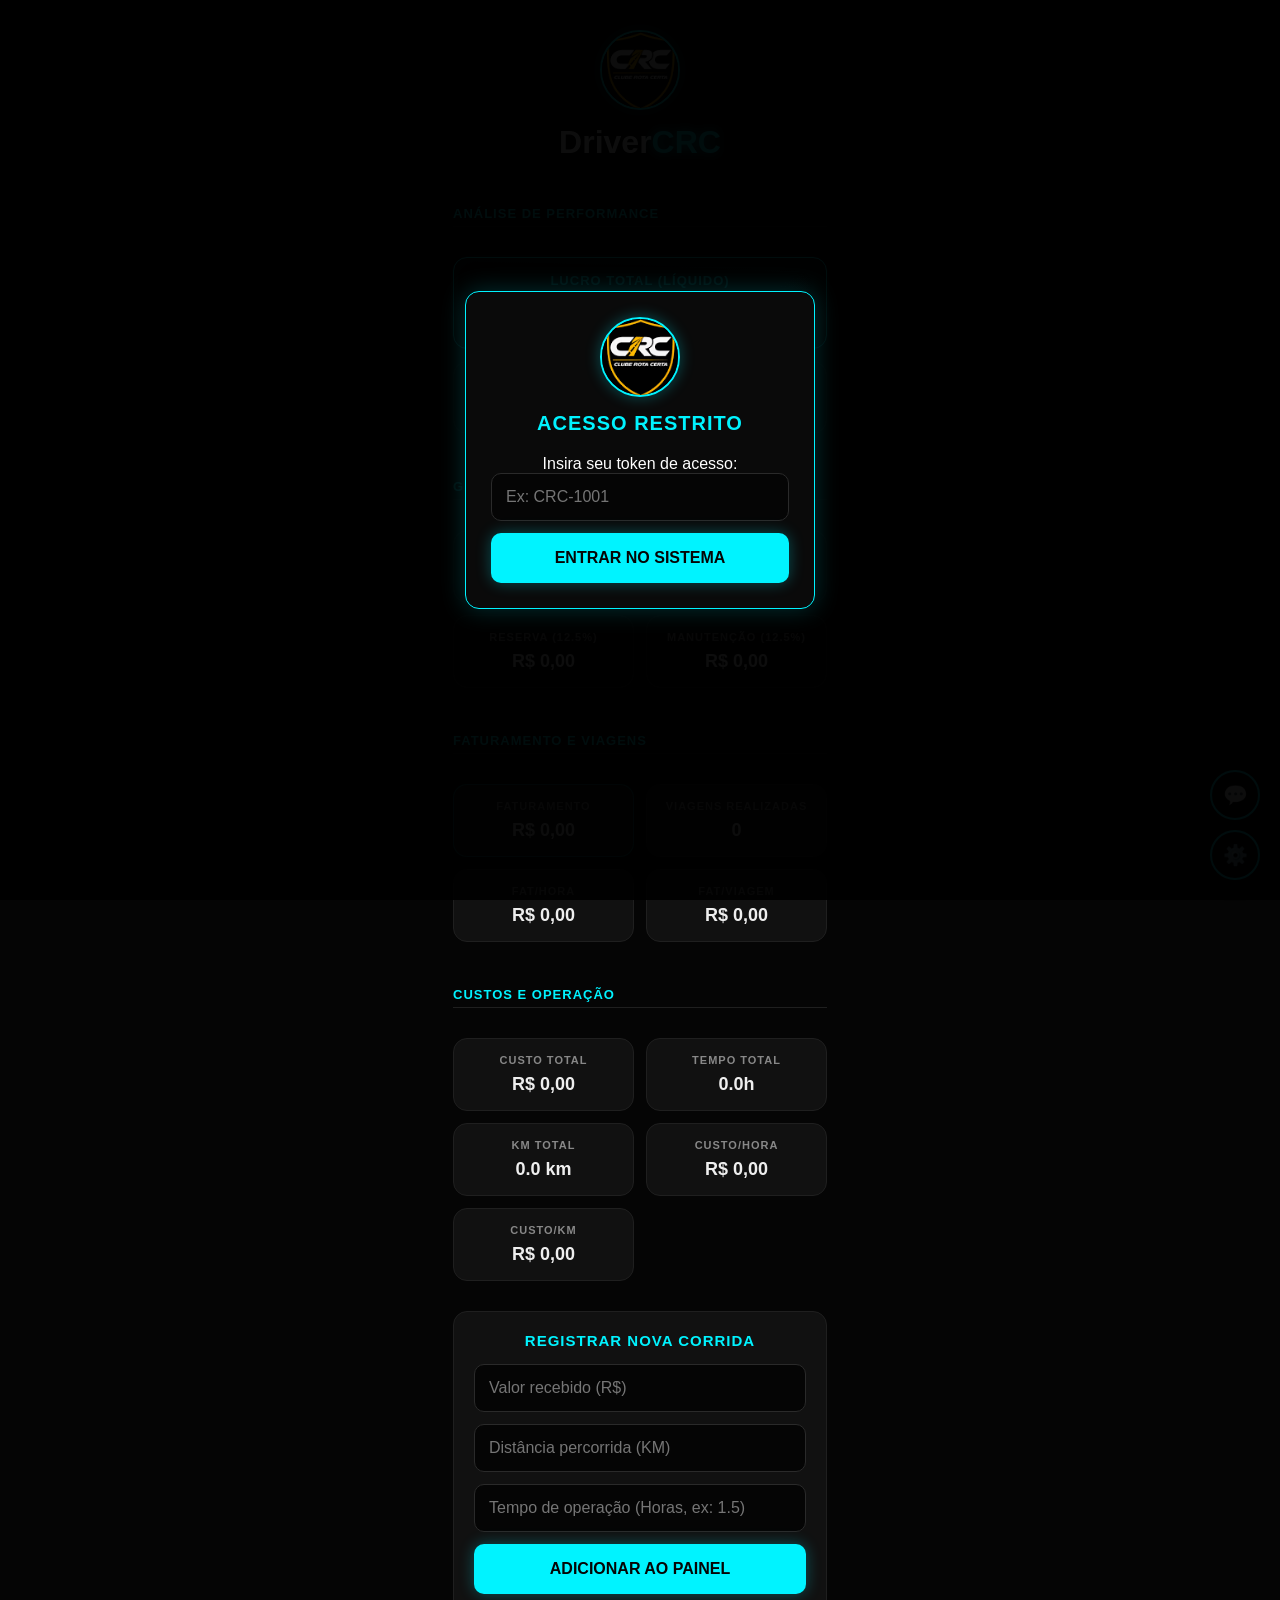
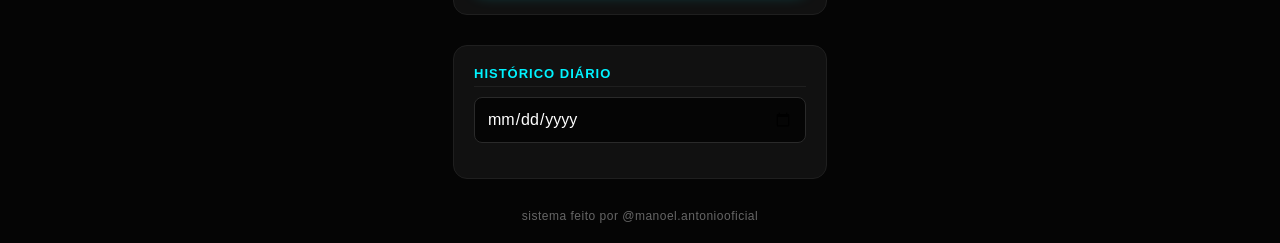
==== index.html @ ecb3a334 "Add files via upload" ====
<!DOCTYPE html> 
<html lang="pt-BR"> 
<head> 
    <meta charset="UTF-8"> 
    <meta name="viewport" content="width=device-width, initial-scale=1.0"> 
    <title>Painel Motorista Pro</title> 
    <link rel="stylesheet" href="style.css"> 
</head> 
<body> 

    <!-- Tela de Bloqueio / Login -->
    <div id="login-modal" class="modal-overlay">
        <div class="modal-content">
            <img src="logo.png" alt="Logo" class="logo" style="margin: 0 auto 15px auto; display: block;">
            <h2>Acesso Restrito</h2>
            <p>Insira seu token de acesso:</p>
            <input type="text" id="token-input" placeholder="Ex: CRC-1001">
            <button type="button" onclick="validarToken()">Entrar no Sistema</button>
        </div>
    </div>

    <!-- Tela de Configurações -->
    <div id="settings-modal" class="modal-overlay" style="display: none;">
        <div class="modal-content">
            <h2>Configurações</h2>
            <label style="color: #ccc; text-align: left; display: block; margin-bottom: 5px;">Custo por KM Rodado (R$):</label>
            <input type="number" id="config-custo-km" step="0.01" placeholder="Ex: 0.40">
            
            <button type="button" onclick="salvarConfiguracoes()" style="margin-bottom: 10px;">Salvar Dados</button>
            <button type="button" onclick="fecharConfiguracoes()" style="background: #333; color: #fff; box-shadow: none;">Cancelar</button>
        </div>
    </div>


    <div class="app-container"> 
        <header class="neon-header"> 
            <img src="logo.png" alt="Logo" class="logo">
            <h1>Driver<span>CRC</span></h1> 
        </header> 

        <h2 class="section-title">Análise de Performance</h2>
        <div class="dashboard-grid">
            <div class="card neon-border highlight">
                <h3>Lucro Total (Líquido)</h3>
                <p id="lucro">R$ 0,00</p>
            </div>
            <div class="card"><h3>Lucro/Hora</h3><p id="lucro-hora">R$ 0,00</p></div>
            <div class="card"><h3>Lucro/KM</h3><p id="lucro-km">R$ 0,00</p></div>
        </div>

        <h2 class="section-title">Gestão Financeira e Reservas</h2>
        <div class="dashboard-grid">
            <div class="card"><h3>Pró-labore (37.5%)</h3><p id="pro-labore">R$ 0,00</p></div>
            <div class="card"><h3>Giro Líquido (37.5%)</h3><p id="giro">R$ 0,00</p></div>
            <div class="card"><h3>Reserva (12.5%)</h3><p id="reserva">R$ 0,00</p></div>
            <div class="card"><h3>Manutenção (12.5%)</h3><p id="manutencao">R$ 0,00</p></div>
        </div>

        <h2 class="section-title">Faturamento e Viagens</h2>
        <div class="dashboard-grid">
            <div class="card neon-border"><h3>Faturamento</h3><p id="faturamento">R$ 0,00</p></div>
            <div class="card"><h3>Viagens Realizadas</h3><p id="viagens">0</p></div>
            <div class="card"><h3>Fat/Hora</h3><p id="fat-hora">R$ 0,00</p></div>
            <div class="card"><h3>Fat/Viagem</h3><p id="fat-viagem">R$ 0,00</p></div>
        </div>

        <h2 class="section-title">Custos e Operação</h2>
        <div class="dashboard-grid">
            <div class="card"><h3>Custo Total</h3><p id="custo-total">R$ 0,00</p></div>
            <div class="card"><h3>Tempo Total</h3><p id="tempo-total">0h</p></div>
            <div class="card"><h3>KM Total</h3><p id="km-total">0 km</p></div>
            <div class="card"><h3>Custo/Hora</h3><p id="custo-hora">R$ 0,00</p></div>
            <div class="card"><h3>Custo/KM</h3><p id="custo-km">R$ 0,00</p></div>
        </div>

        <div class="action-area"> 
            <h2>Registrar Nova Corrida</h2> 
            <input type="number" id="valor-corrida" placeholder="Valor recebido (R$)" step="0.01"> 
            <input type="number" id="km-corrida" placeholder="Distância percorrida (KM)" step="0.1"> 
            <input type="number" id="tempo-corrida" placeholder="Tempo de operação (Horas, ex: 1.5)" step="0.1">
            <button type="button" onclick="adicionarCorrida()">Adicionar ao Painel</button> 
        </div> 

        <div class="history-area">
            <h2 class="section-title" style="margin-top: 0;">Histórico Diário</h2>
            <input type="date" id="filtro-data" onchange="atualizarDashboard()" class="date-filter">
            <div id="historico-lista" class="historico-lista">
                <!-- Registros aparecerão aqui -->
            </div>
        </div>

        <!-- Botões de Controle e Suporte -->
        <div class="fab-container">
            <button type="button" class="fab" title="Suporte e Chat" onclick="window.open('https://wa.me/5521995628137?text=Olá, preciso de suporte no sistema Driver CRC', '_blank')">💬</button>
            <button type="button" class="fab" title="Configurações" onclick="abrirConfiguracoes()">⚙️</button>
        </div>

        <footer class="app-footer">
            <p>sistema feito por @manoel.antoniooficial</p>
        </footer>
    </div> 
    <script src="tokens.js"></script>
    <script src="app.js"></script> 
</body> 
</html>
---- style.css ----
* { box-sizing: border-box; margin: 0; padding: 0; font-family: 'Segoe UI', Tahoma, Geneva, Verdana, sans-serif; } 
body { background-color: #050505; color: #ffffff; display: flex; justify-content: center; } 
.app-container { width: 100%; max-width: 414px; min-height: 100vh; padding: 20px; display: flex; flex-direction: column; gap: 20px;} 
.neon-header { text-align: center; margin-top: 10px; color: #fff; } 
.neon-header span { color: #00f3ff; text-shadow: 0 0 12px #00f3ff; } 
.logo { width: 80px; height: 80px; object-fit: cover; border-radius: 50%; border: 2px solid #00f3ff; box-shadow: 0 0 15px rgba(0, 243, 255, 0.3); margin-bottom: 10px; }
.dashboard-grid { display: grid; grid-template-columns: 1fr 1fr; gap: 12px; } 
.card { background: #111111; padding: 15px; border-radius: 14px; text-align: center; border: 1px solid #1f1f1f; transition: transform 0.2s; } 
.card h3 { font-size: 11px; color: #888; text-transform: uppercase; margin-bottom: 8px; letter-spacing: 1px; } 
.card p { font-size: 18px; font-weight: 700; color: #eee; } 
.neon-border { border-color: rgba(0, 243, 255, 0.4); box-shadow: 0 0 10px rgba(0, 243, 255, 0.05); } 
.highlight { grid-column: span 2; background: linear-gradient(145deg, #0a0a0a, #151515); border: 1px solid #00f3ff; box-shadow: inset 0 0 20px rgba(0, 243, 255, 0.1), 0 0 15px rgba(0, 243, 255, 0.15); } 
.highlight h3 { color: #00f3ff; font-size: 13px; } 
.highlight p { font-size: 32px; color: #fff; text-shadow: 0 0 10px rgba(255, 255, 255, 0.3); } 
.action-area { background: #111111; padding: 20px; border-radius: 14px; border: 1px solid #1f1f1f; margin-top: 10px; } 
.action-area h2 { font-size: 15px; margin-bottom: 15px; color: #00f3ff; text-align: center; text-transform: uppercase; letter-spacing: 1px;} 
input { width: 100%; padding: 14px; margin-bottom: 12px; border-radius: 10px; border: 1px solid #2a2a2a; background: #050505; color: #fff; font-size: 16px; outline: none; transition: border-color 0.3s; } 
input:focus { border-color: #00f3ff; box-shadow: 0 0 8px rgba(0, 243, 255, 0.3); } 
button { width: 100%; padding: 16px; border-radius: 10px; border: none; background: #00f3ff; color: #050505; font-weight: 800; font-size: 16px; cursor: pointer; transition: all 0.3s ease; box-shadow: 0 0 15px rgba(0, 243, 255, 0.3); text-transform: uppercase;} 
button:hover { background: #00d2dd; box-shadow: 0 0 25px rgba(0, 243, 255, 0.6); transform: translateY(-2px); } 
.app-footer { text-align: center; margin-top: 10px; font-size: 12px; color: #666; letter-spacing: 0.5px; }
.section-title { font-size: 13px; color: #00f3ff; text-transform: uppercase; margin: 25px 0 10px 0; border-bottom: 1px solid #1f1f1f; padding-bottom: 5px; letter-spacing: 1px; }
.history-area { background: #111111; padding: 20px; border-radius: 14px; border: 1px solid #1f1f1f; margin-top: 10px; }
.date-filter { width: 100%; padding: 12px; margin-bottom: 15px; border-radius: 8px; border: 1px solid #2a2a2a; background: #050505; color: #fff; outline: none; }
.historico-lista { display: flex; flex-direction: column; gap: 10px; }
.historico-item { display: flex; justify-content: space-between; align-items: center; background: #0a0a0a; padding: 12px; border-radius: 8px; border-left: 3px solid #00f3ff; font-size: 13px; }
.historico-item span { color: #888; display: block; margin-top: 5px;}
.btn-excluir { width: auto; background: transparent; padding: 5px; box-shadow: none; border: none; font-size: 16px; margin: 0; cursor: pointer; }
.btn-excluir:hover { background: transparent; box-shadow: none; transform: scale(1.1); }
.fab-container { position: fixed; bottom: 20px; right: 20px; display: flex; flex-direction: column; gap: 10px; z-index: 1000;}
.fab { width: 50px; height: 50px; border-radius: 50%; padding: 0; display: flex; justify-content: center; align-items: center; font-size: 20px; box-shadow: 0 4px 15px rgba(0,0,0,0.5); border: 2px solid #00f3ff; background: #050505; color: #fff; }
.modal-overlay { position: fixed; top: 0; left: 0; width: 100%; height: 100%; background: rgba(0,0,0,0.95); display: flex; justify-content: center; align-items: center; z-index: 2000; }
.modal-content { background: #0a0a0a; padding: 25px; border-radius: 14px; border: 1px solid #00f3ff; width: 90%; max-width: 350px; text-align: center; box-shadow: 0 0 25px rgba(0, 243, 255, 0.2); }
.modal-content h2 { color: #00f3ff; margin-bottom: 20px; font-size: 20px; text-transform: uppercase; letter-spacing: 1px;}
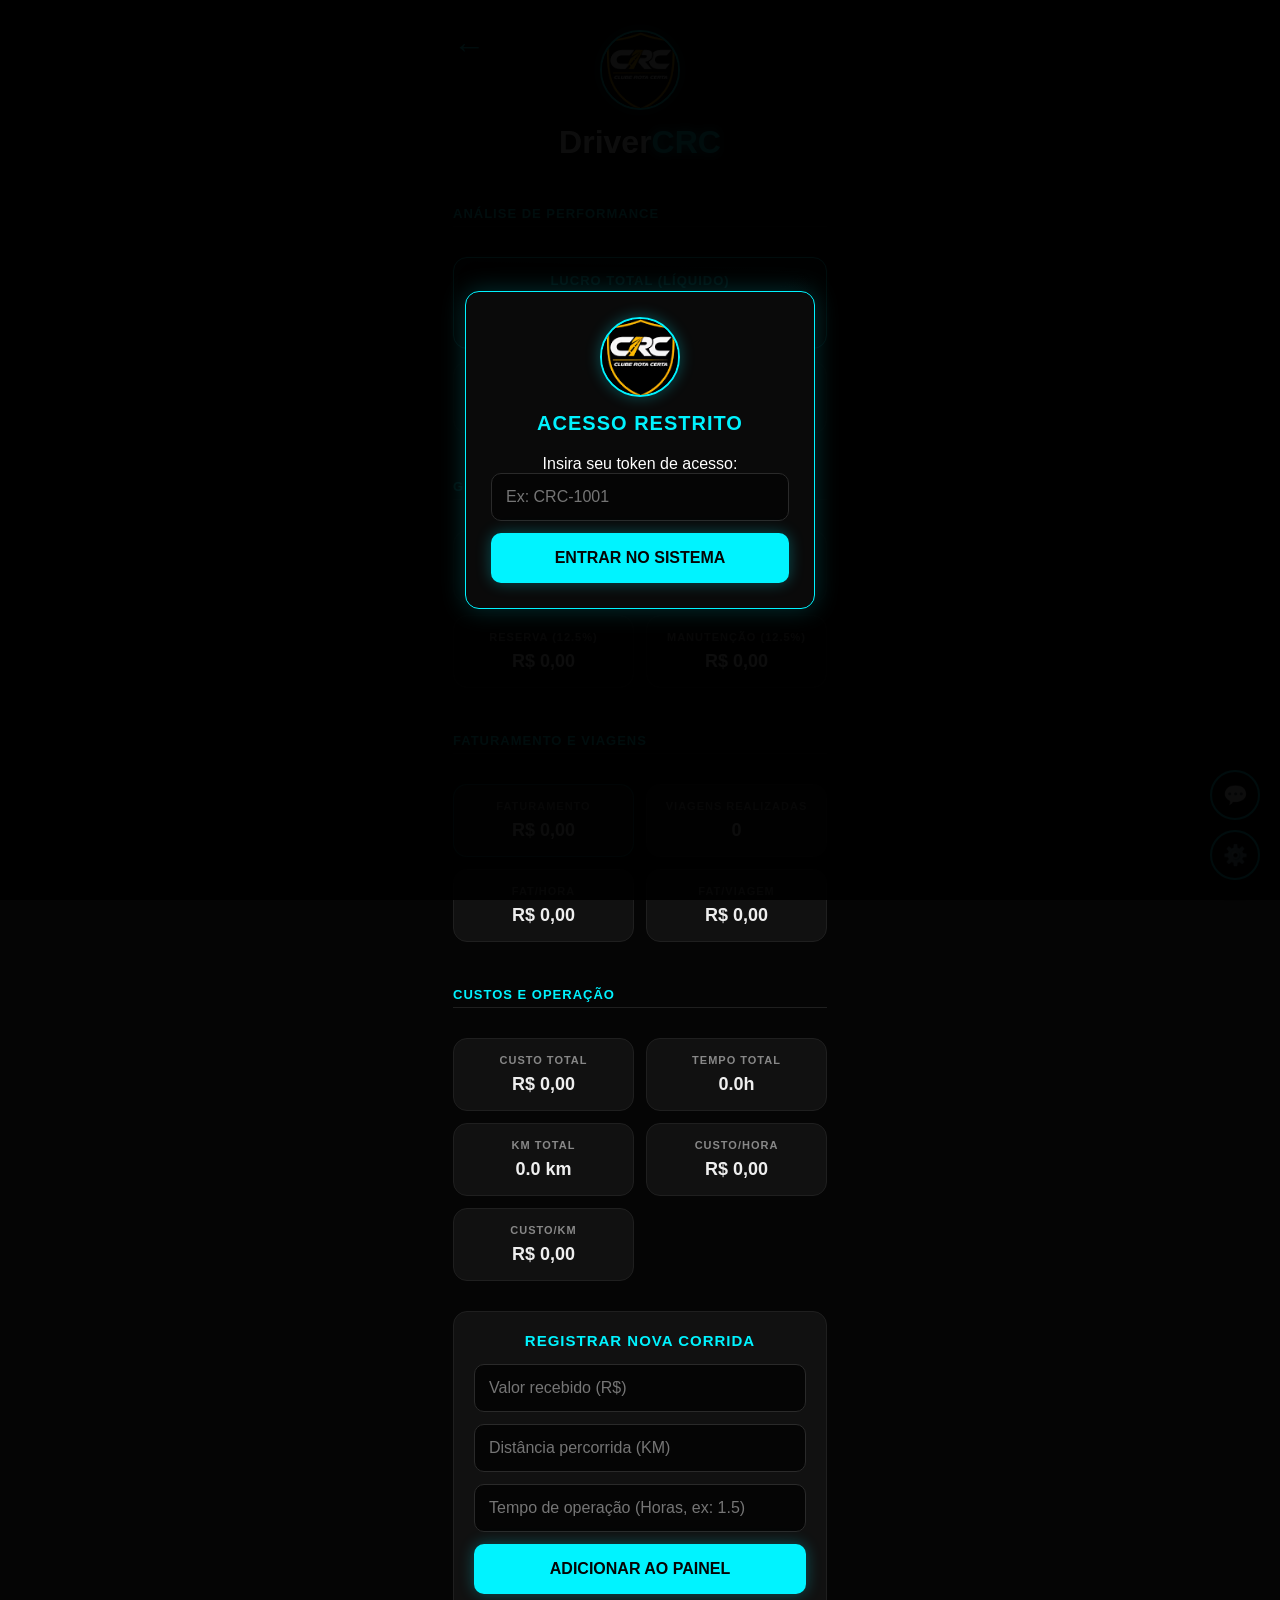
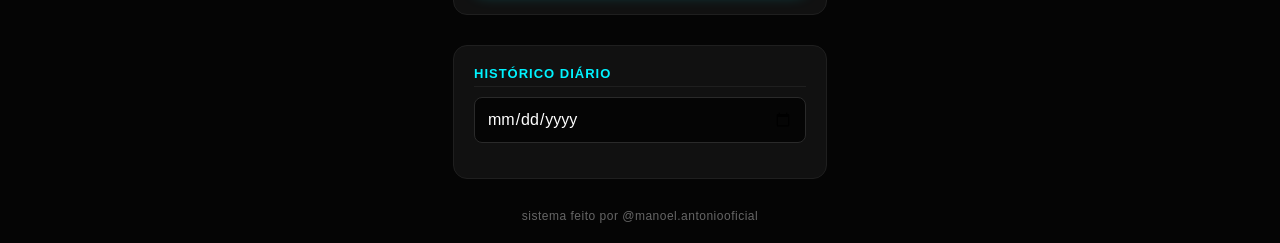
==== commit 4e44d6c1: "Update index.html" ====
--- a/index.html
+++ b/index.html
@@ -34,6 +34,8 @@
 
     <div class="app-container"> 
         <header class="neon-header"> 
+            <!-- Botão de Voltar -->
+            <button type="button" class="btn-voltar" onclick="window.history.length > 1 ? window.history.back() : window.location.reload()" title="Voltar">&#8592;</button>
             <img src="logo.png" alt="Logo" class="logo">
             <h1>Driver<span>CRC</span></h1> 
         </header> 
@@ -91,7 +93,7 @@
 
         <!-- Botões de Controle e Suporte -->
         <div class="fab-container">
-            <button type="button" class="fab" title="Suporte e Chat" onclick="window.open('https://wa.me/5521995628137?text=Olá, preciso de suporte no sistema Driver CRC', '_blank')">💬</button>
+            <a href="https://api.whatsapp.com/send?phone=5521995628137&text=Ol%C3%A1%2C%20preciso%20de%20suporte%20no%20sistema%20Driver%20CRC" target="_blank" class="fab" title="Suporte e Chat" style="text-decoration: none;">💬</a>
             <button type="button" class="fab" title="Configurações" onclick="abrirConfiguracoes()">⚙️</button>
         </div>
 
--- a/style.css
+++ b/style.css
@@ -1,8 +1,10 @@
 * { box-sizing: border-box; margin: 0; padding: 0; font-family: 'Segoe UI', Tahoma, Geneva, Verdana, sans-serif; } 
 body { background-color: #050505; color: #ffffff; display: flex; justify-content: center; } 
 .app-container { width: 100%; max-width: 414px; min-height: 100vh; padding: 20px; display: flex; flex-direction: column; gap: 20px;} 
-.neon-header { text-align: center; margin-top: 10px; color: #fff; } 
+.neon-header { text-align: center; margin-top: 10px; color: #fff; position: relative; } 
 .neon-header span { color: #00f3ff; text-shadow: 0 0 12px #00f3ff; } 
+.btn-voltar { position: absolute; left: 0; top: 0; width: auto; background: transparent; border: none; color: #00f3ff; font-size: 32px; padding: 0; cursor: pointer; box-shadow: none; line-height: 1; }
+.btn-voltar:hover { background: transparent; box-shadow: none; transform: scale(1.1); }
 .logo { width: 80px; height: 80px; object-fit: cover; border-radius: 50%; border: 2px solid #00f3ff; box-shadow: 0 0 15px rgba(0, 243, 255, 0.3); margin-bottom: 10px; }
 .dashboard-grid { display: grid; grid-template-columns: 1fr 1fr; gap: 12px; } 
 .card { background: #111111; padding: 15px; border-radius: 14px; text-align: center; border: 1px solid #1f1f1f; transition: transform 0.2s; } 
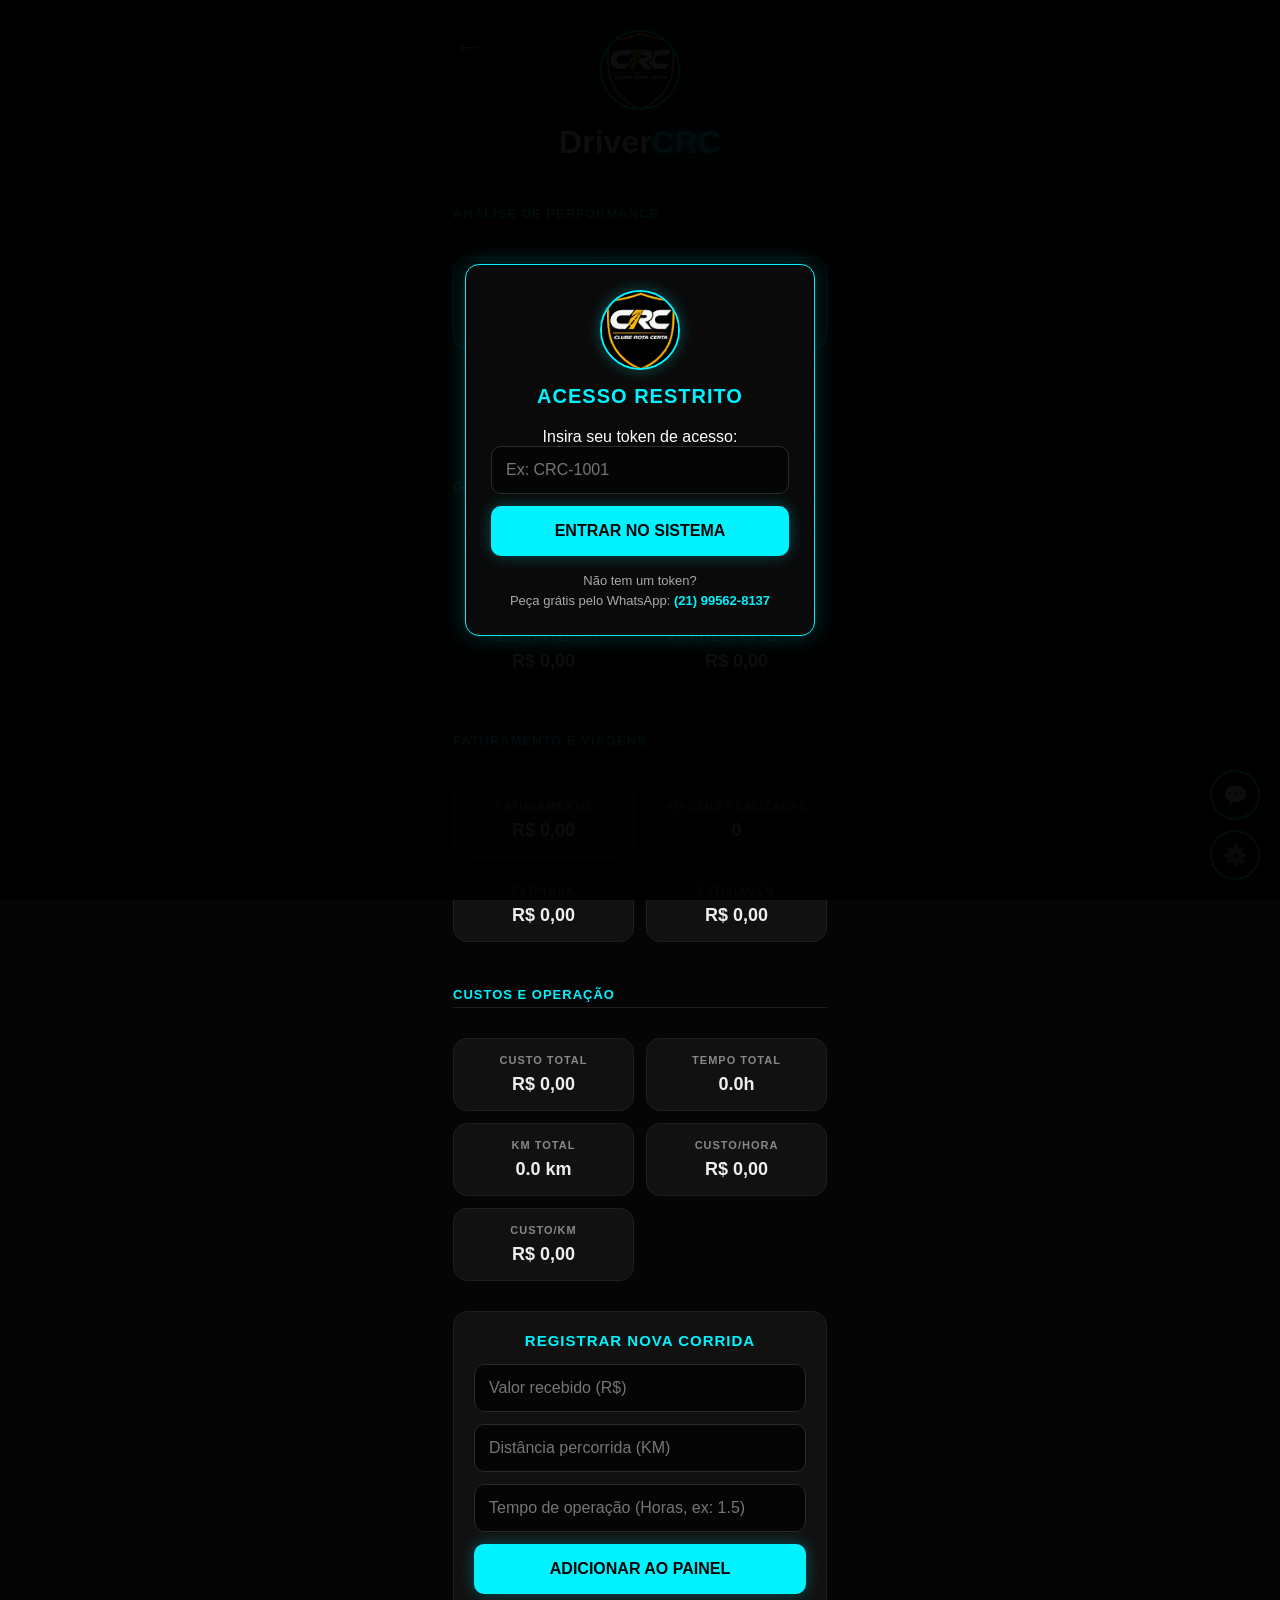
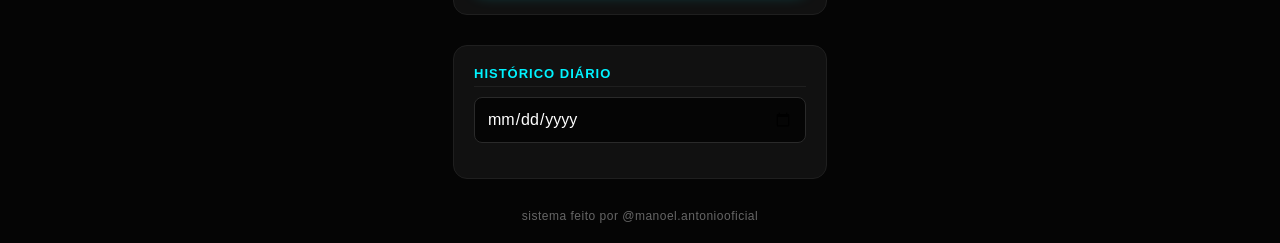
==== commit 040b20be: "Update index.html" ====
--- a/index.html
+++ b/index.html
@@ -16,6 +16,10 @@
             <p>Insira seu token de acesso:</p>
             <input type="text" id="token-input" placeholder="Ex: CRC-1001">
             <button type="button" onclick="validarToken()">Entrar no Sistema</button>
+            <p style="margin-top: 15px; font-size: 13px; color: #aaa; line-height: 1.5;">
+                Não tem um token?<br>
+                Peça grátis pelo WhatsApp: <strong style="color: #00f3ff;">(21) 99562-8137</strong>
+            </p>
         </div>
     </div>
 
@@ -93,7 +97,7 @@
 
         <!-- Botões de Controle e Suporte -->
         <div class="fab-container">
-            <a href="https://api.whatsapp.com/send?phone=5521995628137&text=Ol%C3%A1%2C%20preciso%20de%20suporte%20no%20sistema%20Driver%20CRC" target="_blank" class="fab" title="Suporte e Chat" style="text-decoration: none;">💬</a>
+            <button type="button" class="fab" title="Suporte e Chat" onclick="alert('Atendimento via WhatsApp:\n(21) 99562-8137\n\nAdicione o nosso número e mande uma mensagem avisando que veio do aplicativo Driver CRC!')">💬</button>
             <button type="button" class="fab" title="Configurações" onclick="abrirConfiguracoes()">⚙️</button>
         </div>
 
